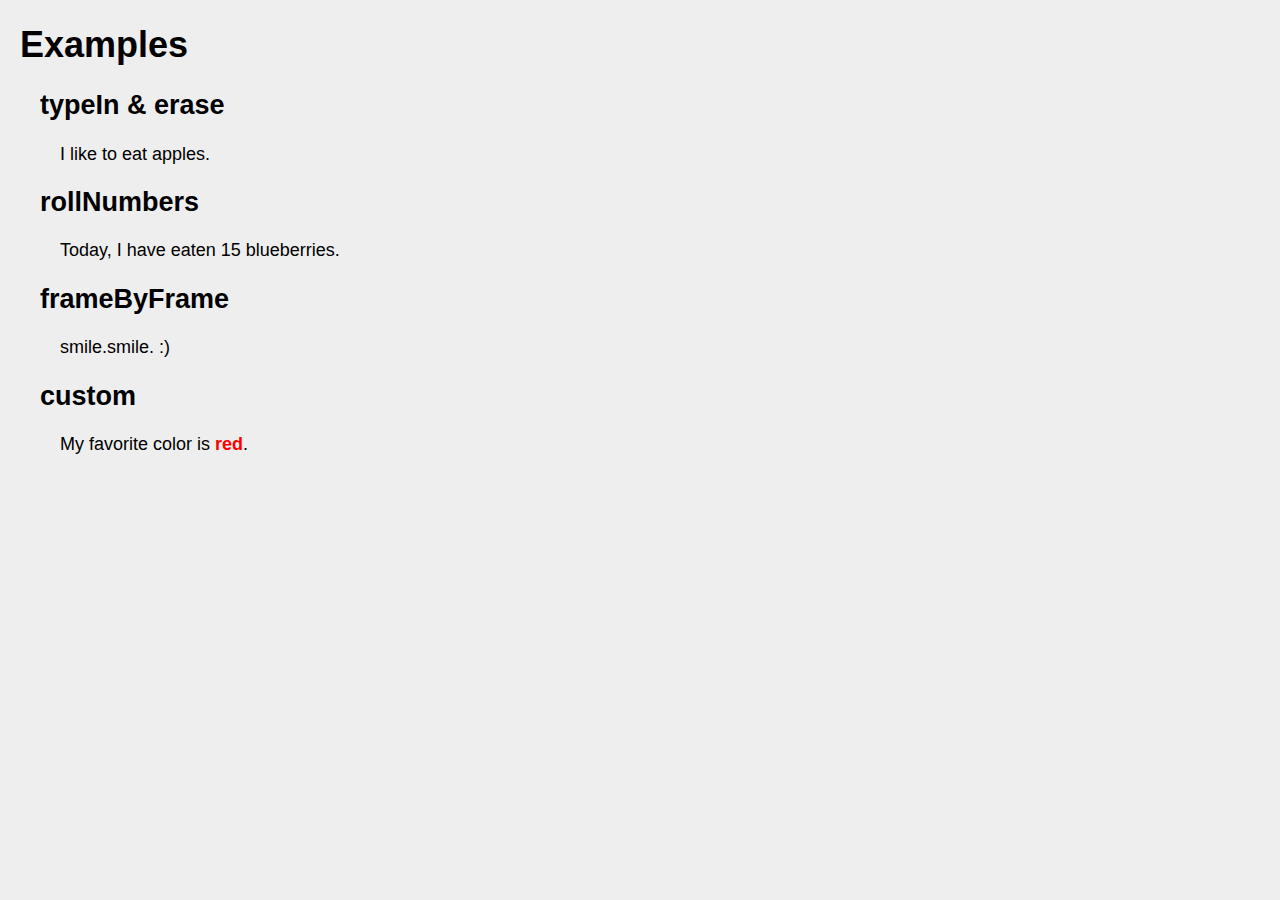
==== index.html @ 2cf9451b "changed examples.html to index.html" ====
<!DOCTYPE html>
<meta charset="utf-8">
<style>

body {
  background: #eee;
  font: 18px sans-serif;
  margin: 0;
}

div {
  margin: 20px;
}

</style>
<body>
  <div>
    <header><h1>Examples</h1></header>
    <div>
      <h2>typeIn & erase</h2>
      <div>I like to eat <span id="fruit"></span>.</div>
    </div>
    <div>
      <h2>rollNumbers</h2>
      <div>Today, I have eaten <span id="number"></span> blueberries.</div>
    </div>
    <div>
      <h2>frameByFrame</h2>
      <div id="smile"></div>
    </div>
    <div>
      <h2>custom</h2>
      <div>My favorite color is <span id="color"></span>.</div>
    </div>
  </div>
  <script src="animate-text-content.js"></script>
  <script>
    var fruit, fruits, number, smile, smiles, color, colors;
    
    fruit = atc("fruit");
    fruit.loop = true;
    fruits = ["apples", "bananas", "oranges", "kiwis", "tomatoes", "lemons", "limes", "grapefruit", "plums", "peaches", "star fruit", "coconut", "pears"];
    for (var i = 0, len = fruits.length; i < len; i++) {
      fruit.typeIn(fruits[i]).pause(500).erase();
    }
    fruit.go();
      
    number = atc("number")
      .rollNumbers(0, 24)
      .pause(600)
      .rollNumbers(24, 38)
      .pause(600)
      .rollNumbers(38, 56)
      .pause(600)
      .rollNumbers(56, 0, 2)
      .go();
    number.loop = true;
    
    smile = atc("smile");
    smile.loop = true;
    smiles = ["smile.smile. :)", "mile.smile.s :]", "ile.smile.sm :}", "le.smile.smi :D", "e.smile.smil :|", ".smile.smile :P"];
    smile.frameByFrame(smiles, 1, 2000).go();
    
    color = atc("color");
    color.loop = true;
    color.element.style.fontWeight = "bold";
    colors = ["red", "green", "yellow", "blue", "grey", "black"]
    for (var i = 0, len = colors.length; i < len; i++) {
      var j = 0 // j is necessary for the custom function due to the fact that the function gets called after the for loop has already completed, at which time i = len
      color.text(colors[i]).custom(function () {
        color.element.style.color = colors[j]; 
        if (j < len - 1) { j++; } else { j = 0; }
      }, 1000);
    }
    color.go();
  </script>
</body>
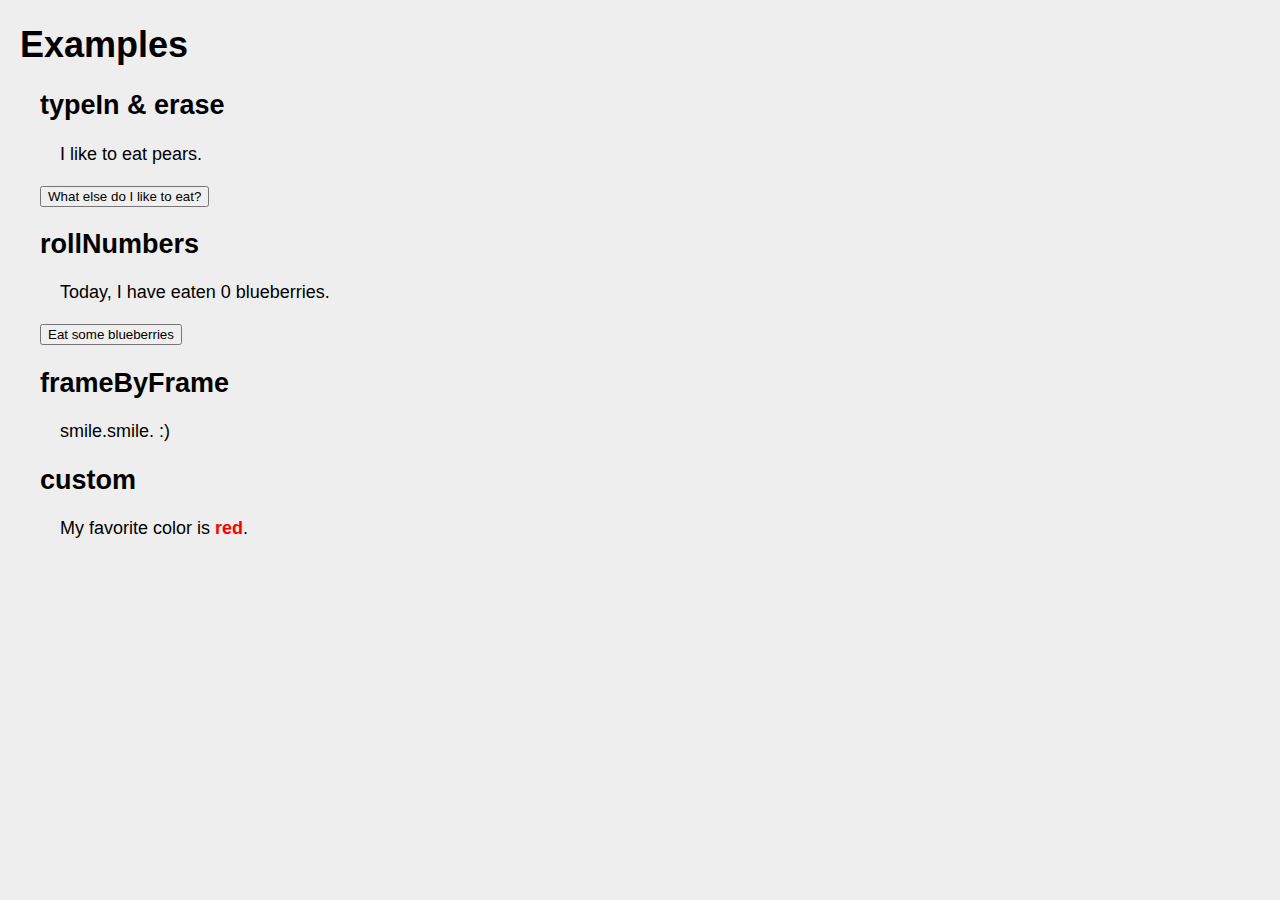
==== commit 3c80bc19: "updating examples" ====
--- a/index.html
+++ b/index.html
@@ -18,11 +18,13 @@
     <header><h1>Examples</h1></header>
     <div>
       <h2>typeIn & erase</h2>
-      <div>I like to eat <span id="fruit"></span>.</div>
+      <div>I like to eat <span id="fruit">pears</span>.</div>
+      <input type="button" value="What else do I like to eat?" id="fruitButton">
     </div>
     <div>
       <h2>rollNumbers</h2>
-      <div>Today, I have eaten <span id="number"></span> blueberries.</div>
+      <div>Today, I have eaten <span id="blueberries">0</span> blueberries.</div>
+      <input type="button" value="Eat some blueberries" id="eatButton">
     </div>
     <div>
       <h2>frameByFrame</h2>
@@ -35,43 +37,92 @@
   </div>
   <script src="animate-text-content.js"></script>
   <script>
-    var fruit, fruits, number, smile, smiles, color, colors;
+      
+    atc.loop();
     
-    fruit = atc("fruit");
-    fruit.loop = true;
-    fruits = ["apples", "bananas", "oranges", "kiwis", "tomatoes", "lemons", "limes", "grapefruit", "plums", "peaches", "star fruit", "coconut", "pears"];
-    for (var i = 0, len = fruits.length; i < len; i++) {
-      fruit.typeIn(fruits[i]).pause(500).erase();
-    }
-    fruit.go();
+    var fruitExample = function () {
+      var fruit = atc("fruit"),
+          fruits = ["apples", 
+                    "bananas", 
+                    "oranges", 
+                    "kiwis", 
+                    "tomatoes", 
+                    "lemons", 
+                    "limes", 
+                    "grapefruit", 
+                    "plums", 
+                    "peaches", 
+                    "star fruit", 
+                    "coconut", 
+                    "pears"];
+
+      for (var i = 0, len = fruits.length; i < len; i++) {
+        fruit
+            .erase()
+            .typeIn(fruits[i])
+            .stop();
+      }
+
+      atc("fruitButton").on("click", function () {
+        fruit.go();
+      });
+    };
+    
+    var blueberriesExample = function () {
+      var blueberries = atc("blueberries").loop(false).frameRate(1000/12);
+
+      atc("eatButton").on("click", function () {
+        var alreadyEaten = +blueberries.text(),
+            someBlueberries = Math.round(Math.random() * 20) + 3;
+            
+        blueberries
+            .clearTimeline()
+            .rollNumbers(alreadyEaten, alreadyEaten + someBlueberries)
+            .go();
+          
+      });
+    };
+    
+    var smileExample = function () {
+      var smile = atc("smile"),
+          smiles = ["smile.smile. :)", 
+                    "mile.smile.s :]", 
+                    "ile.smile.sm :}", 
+                    "le.smile.smi :D", 
+                    "e.smile.smil :|", 
+                    ".smile.smile :P"];
       
-    number = atc("number")
-      .rollNumbers(0, 24)
-      .pause(600)
-      .rollNumbers(24, 38)
-      .pause(600)
-      .rollNumbers(38, 56)
-      .pause(600)
-      .rollNumbers(56, 0, 2)
-      .go();
-    number.loop = true;
+      smile.frameByFrame(smiles, 1, 2000).go();
+    };
     
-    smile = atc("smile");
-    smile.loop = true;
-    smiles = ["smile.smile. :)", "mile.smile.s :]", "ile.smile.sm :}", "le.smile.smi :D", "e.smile.smil :|", ".smile.smile :P"];
-    smile.frameByFrame(smiles, 1, 2000).go();
+    var colorExample = function () {
+      var color = atc("color"),
+          colors = ["red", 
+                    "green", 
+                    "yellow", 
+                    "blue", 
+                    "grey", 
+                    "black"];
+
+      color.element.style.fontWeight = "bold";
+      
+      for (var i = 0, len = colors.length; i < len; i++) {
+        var j = 0;// j is necessary for the custom function 
+                  // due to the fact that the function gets called after the for loop has already completed,
+                  // at which time i = len
+        color.text(colors[i]).custom(function () {
+          color.element.style.color = colors[j]; 
+          if (j < len - 1) { j++; } else { j = 0; }
+        }, 1000);
+      }
+      
+      color.go();
+    };
     
-    color = atc("color");
-    color.loop = true;
-    color.element.style.fontWeight = "bold";
-    colors = ["red", "green", "yellow", "blue", "grey", "black"]
-    for (var i = 0, len = colors.length; i < len; i++) {
-      var j = 0 // j is necessary for the custom function due to the fact that the function gets called after the for loop has already completed, at which time i = len
-      color.text(colors[i]).custom(function () {
-        color.element.style.color = colors[j]; 
-        if (j < len - 1) { j++; } else { j = 0; }
-      }, 1000);
-    }
-    color.go();
+    fruitExample();
+    blueberriesExample();
+    smileExample();
+    colorExample();
+    
   </script>
 </body>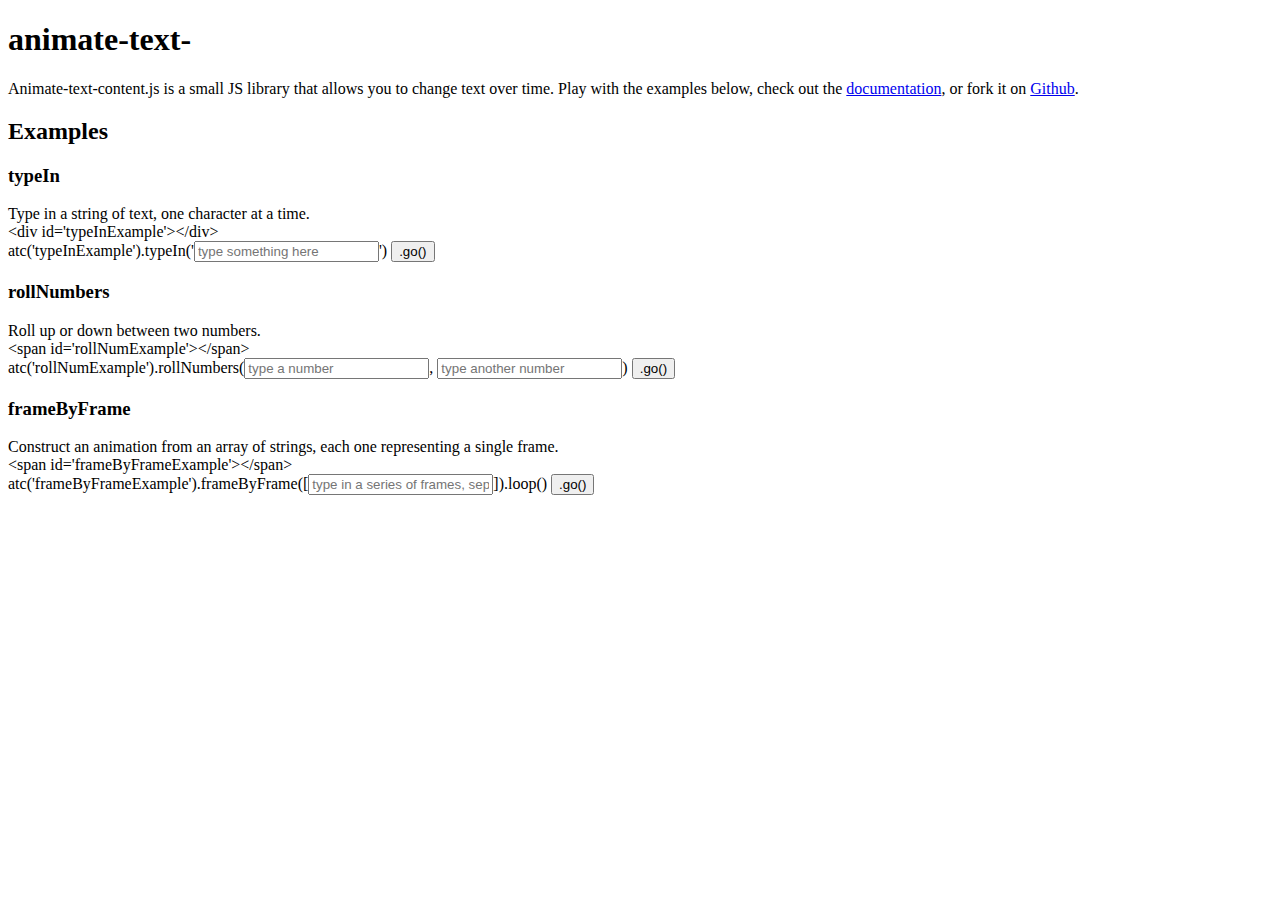
==== commit dcbfaaa1: "updating" ====
--- a/index.html
+++ b/index.html
@@ -1,128 +1,94 @@
 <!DOCTYPE html>
+<head>
 <meta charset="utf-8">
-<style>
-
-body {
-  background: #eee;
-  font: 18px sans-serif;
-  margin: 0;
-}
-
-div {
-  margin: 20px;
-}
-
-</style>
+<title>animate-text-content.js</title>
+<link href="style.css" rel="stylesheet">
+<script src="animate-text-content.js"></script>
+</head>
 <body>
+  <header>
+    <h1 id="atcTitle">animate-text-content.js</h1>
+    <script>
+      atc.frameRate(1000/16);
+      atc("atcTitle").frameRate(1000/18).text(" ").typeIn("animate-text-content.js").go();
+    </script>
+  </header>
   <div>
-    <header><h1>Examples</h1></header>
     <div>
-      <h2>typeIn & erase</h2>
-      <div>I like to eat <span id="fruit">pears</span>.</div>
-      <input type="button" value="What else do I like to eat?" id="fruitButton">
+      Animate-text-content.js is a small JS library that allows you to change text over time. Play with the examples below, check out the <a href="https://github.com/danallison/animate-text-content.js/wiki/API-Reference">documentation</a>, or fork it on <a href="https://github.com/danallison/animate-text-content.js">Github</a>.
+    </div>
+    <h2>Examples</h2>
+    <div>
+      <h3>typeIn</h3>
+      <span>Type in a string of text, one character at a time.</span>
+      <div>
+        <span class="html">&lt;div id='typeInExample'&gt;</span><span id="typeInExample"></span><span class="html">&lt;/div&gt;</span>
+      </div>
+      <div class="js">
+        atc('typeInExample').typeIn('<input id="typeInput" type="text" placeholder="type something here">')
+        <input id="typeInButton" type="button" value=".go()">
+      </div>
+      <script>
+        var typeInput = document.getElementById("typeInput"),
+            typeExample = atc("typeInExample");
+        atc("typeInButton").on("click", function () {
+          typeExample.stop("now");
+          
+          typeExample = atc("typeInExample")
+            .typeIn(typeInput.value)
+            .go();
+        });
+      </script>
     </div>
     <div>
-      <h2>rollNumbers</h2>
-      <div>Today, I have eaten <span id="blueberries">0</span> blueberries.</div>
-      <input type="button" value="Eat some blueberries" id="eatButton">
+      <h3>rollNumbers</h3>
+      <span>Roll up or down between two numbers.</span>
+      <div>
+        <span class="html">&lt;span id='rollNumExample'&gt;</span><span id="rollNumExample"></span><span class="html">&lt;/span&gt;</span>
+      </div>
+      <div class="js">
+        atc('rollNumExample').rollNumbers(<input id="rollInput1" type="text" placeholder="type a number">, <input id="rollInput2" type="text" placeholder="type another number">)
+        <input id="rollButton" type="button" value=".go()">
+      </div>
+      <script>
+        var rollInput1 = document.getElementById("rollInput1"),
+            rollInput2 = document.getElementById("rollInput2"),
+            rollExample = atc("rollNumExample");
+        atc("rollButton").on("click", function () {
+          rollExample.stop("now");
+          
+          rollExample = atc("rollNumExample")
+            .rollNumbers(parseInt(rollInput1.value), parseInt(rollInput2.value))
+            .go();
+        });
+      </script>
     </div>
     <div>
-      <h2>frameByFrame</h2>
-      <div id="smile"></div>
+      <h3>frameByFrame</h3>
+      <span>Construct an animation from an array of strings, each one representing a single frame.</span>
+      <div>
+        <span class="html">&lt;span id='frameByFrameExample'&gt;</span><span id="frameByFrameExample"></span><span class="html">&lt;/span&gt;</span>
+      </div>
+      <div class="js">
+        atc('frameByFrameExample').frameByFrame([<input id="frames" type="text" placeholder="type in a series of frames, separated by commas">]).loop()
+        <input id="frameButton" type="button" value=".go()">
+      </div>
+      <script>
+        var frames = document.getElementById("frames"),
+            frameExample = atc("frameByFrameExample");
+            
+        atc("frameButton").on("click", function () {
+          frameExample.stop("now");
+          
+          frameExample = atc("frameByFrameExample")
+            .frameRate(1000/8)
+            .loop()
+            .frameByFrame(frames.value.split(","))
+            .go();
+        });
+      </script>
     </div>
-    <div>
-      <h2>custom</h2>
-      <div>My favorite color is <span id="color"></span>.</div>
-    </div>
+
   </div>
-  <script src="animate-text-content.js"></script>
-  <script>
-      
-    atc.loop();
-    
-    var fruitExample = function () {
-      var fruit = atc("fruit"),
-          fruits = ["apples", 
-                    "bananas", 
-                    "oranges", 
-                    "kiwis", 
-                    "tomatoes", 
-                    "lemons", 
-                    "limes", 
-                    "grapefruit", 
-                    "plums", 
-                    "peaches", 
-                    "star fruit", 
-                    "coconut", 
-                    "pears"];
-
-      for (var i = 0, len = fruits.length; i < len; i++) {
-        fruit
-            .erase()
-            .typeIn(fruits[i])
-            .stop();
-      }
-
-      atc("fruitButton").on("click", function () {
-        fruit.go();
-      });
-    };
-    
-    var blueberriesExample = function () {
-      var blueberries = atc("blueberries").loop(false).frameRate(1000/12);
-
-      atc("eatButton").on("click", function () {
-        var alreadyEaten = +blueberries.text(),
-            someBlueberries = Math.round(Math.random() * 20) + 3;
-            
-        blueberries
-            .clearTimeline()
-            .rollNumbers(alreadyEaten, alreadyEaten + someBlueberries)
-            .go();
-          
-      });
-    };
-    
-    var smileExample = function () {
-      var smile = atc("smile"),
-          smiles = ["smile.smile. :)", 
-                    "mile.smile.s :]", 
-                    "ile.smile.sm :}", 
-                    "le.smile.smi :D", 
-                    "e.smile.smil :|", 
-                    ".smile.smile :P"];
-      
-      smile.frameByFrame(smiles, 1, 2000).go();
-    };
-    
-    var colorExample = function () {
-      var color = atc("color"),
-          colors = ["red", 
-                    "green", 
-                    "yellow", 
-                    "blue", 
-                    "grey", 
-                    "black"];
-
-      color.element.style.fontWeight = "bold";
-      
-      for (var i = 0, len = colors.length; i < len; i++) {
-        var j = 0;// j is necessary for the custom function 
-                  // due to the fact that the function gets called after the for loop has already completed,
-                  // at which time i = len
-        color.text(colors[i]).custom(function () {
-          color.element.style.color = colors[j]; 
-          if (j < len - 1) { j++; } else { j = 0; }
-        }, 1000);
-      }
-      
-      color.go();
-    };
-    
-    fruitExample();
-    blueberriesExample();
-    smileExample();
-    colorExample();
-    
-  </script>
+  
 </body>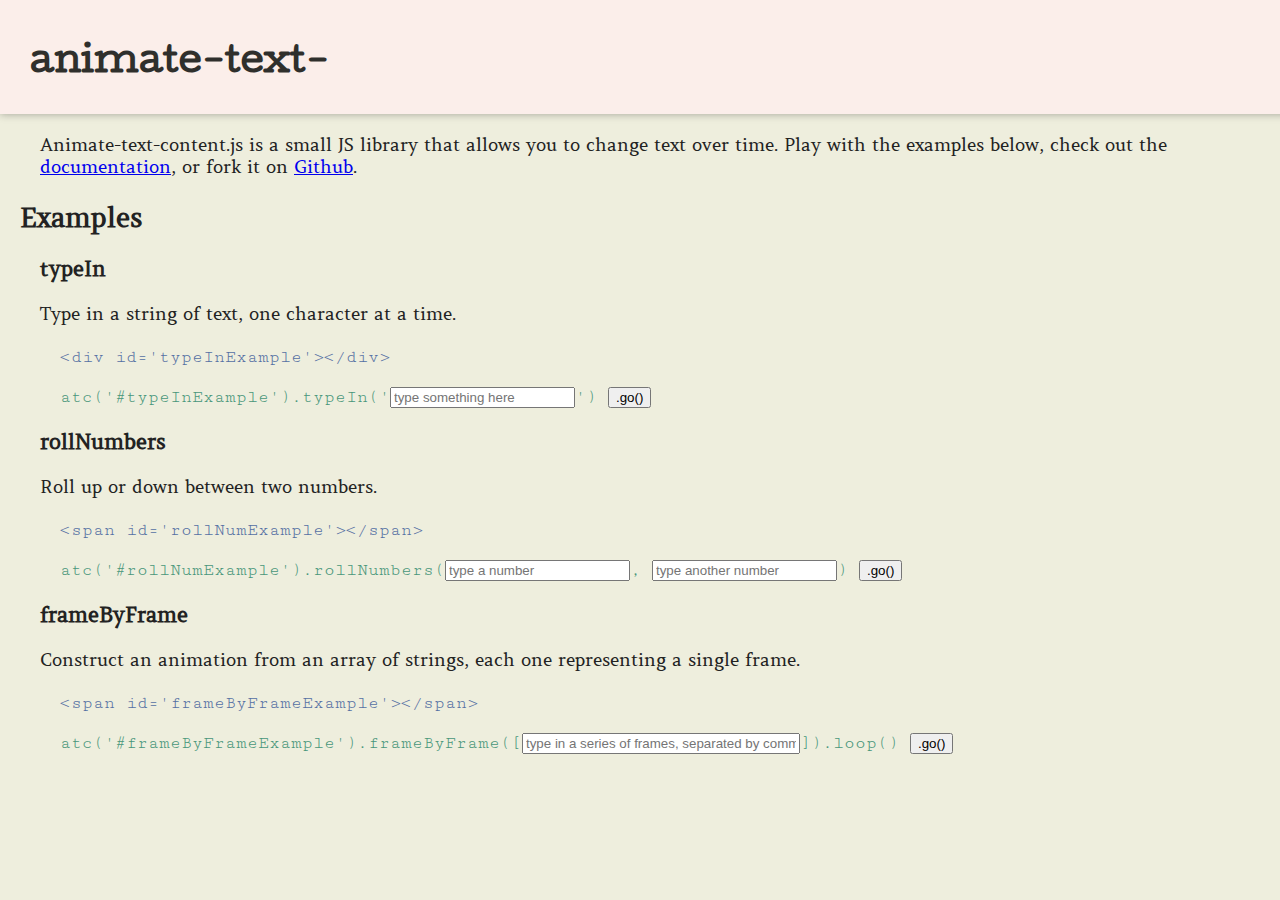
==== commit 9a460ce5: "update style" ====
--- a/index.html
+++ b/index.html
@@ -2,6 +2,9 @@
 <head>
 <meta charset="utf-8">
 <title>animate-text-content.js</title>
+<link href='http://fonts.googleapis.com/css?family=Cutive' rel='stylesheet' type='text/css'>
+<link href='http://fonts.googleapis.com/css?family=Cutive+Mono' rel='stylesheet' type='text/css'>
+<link href='http://fonts.googleapis.com/css?family=Amethysta' rel='stylesheet' type='text/css'>
 <link href="style.css" rel="stylesheet">
 <script src="animate-text-content.js"></script>
 </head>
@@ -25,7 +28,7 @@
         <span class="html">&lt;div id='typeInExample'&gt;</span><span id="typeInExample"></span><span class="html">&lt;/div&gt;</span>
       </div>
       <div class="js">
-        atc('typeInExample').typeIn('<input id="typeInput" type="text" placeholder="type something here">')
+        atc('#typeInExample').typeIn('<input id="typeInput" type="text" placeholder="type something here">')
         <input id="typeInButton" type="button" value=".go()">
       </div>
       <script>
@@ -47,7 +50,7 @@
         <span class="html">&lt;span id='rollNumExample'&gt;</span><span id="rollNumExample"></span><span class="html">&lt;/span&gt;</span>
       </div>
       <div class="js">
-        atc('rollNumExample').rollNumbers(<input id="rollInput1" type="text" placeholder="type a number">, <input id="rollInput2" type="text" placeholder="type another number">)
+        atc('#rollNumExample').rollNumbers(<input id="rollInput1" type="number" placeholder="type a number">, <input id="rollInput2" type="number" placeholder="type another number">)
         <input id="rollButton" type="button" value=".go()">
       </div>
       <script>
@@ -70,7 +73,7 @@
         <span class="html">&lt;span id='frameByFrameExample'&gt;</span><span id="frameByFrameExample"></span><span class="html">&lt;/span&gt;</span>
       </div>
       <div class="js">
-        atc('frameByFrameExample').frameByFrame([<input id="frames" type="text" placeholder="type in a series of frames, separated by commas">]).loop()
+        atc('#frameByFrameExample').frameByFrame([<input id="frames" type="text" placeholder="type in a series of frames, separated by commas">]).loop()
         <input id="frameButton" type="button" value=".go()">
       </div>
       <script>
--- a/style.css
+++ b/style.css
@@ -0,0 +1,55 @@
+@font-face {
+    font-family: 'NewRegular';
+    src: url('whitrabt-webfont.eot');
+    src: url('whitrabt-webfont.eot?#iefix') format('embedded-opentype'),
+         url('whitrabt-webfont.woff') format('woff'),
+         url('whitrabt-webfont.ttf') format('truetype'),
+         url('whitrabt-webfont.svg#NewRegular') format('svg');
+    font-weight: normal;
+    font-style: normal;
+}
+body {
+  /*background: url('subtle_dots.png') #eee;*/
+  background: #eed;
+  font-size: 18px;
+  font-family: 'Amethysta', serif;
+  margin: 0;
+  color: #222;
+}
+header {
+  /*background: url('subtle_carbon.png') #1F5C2F;*/
+  background: #fee;
+  /*font-family: 'NewRegular', Helvetica, sans-serif;*/
+  font-family: 'Cutive', serif;
+  color: #000;
+  opacity: 0.8;
+  padding: 10px 30px;
+  margin-bottom: 10px;
+  width: 100%;
+  position: relative;
+  display: block;
+  top: 0;
+  left: 0;
+  -moz-box-shadow:    0px 0px 8px  rgba(0,0,0,.4);
+  -webkit-box-shadow: 0px 0px 8px  rgba(0,0,0,.4);
+  box-shadow:         0px 0px 8px  rgba(0,0,0,.4);
+}
+div {
+  margin: 20px;
+}
+.exampleText {
+  display: inline-block;
+  width: 300px;
+}
+.js {
+  color: #48967A;
+}
+.html {
+  color: #5570A3;
+}
+.js, .html {
+  font-family: 'Cutive Mono', Monospace;
+}
+input#frames {
+  width: 270px;
+}